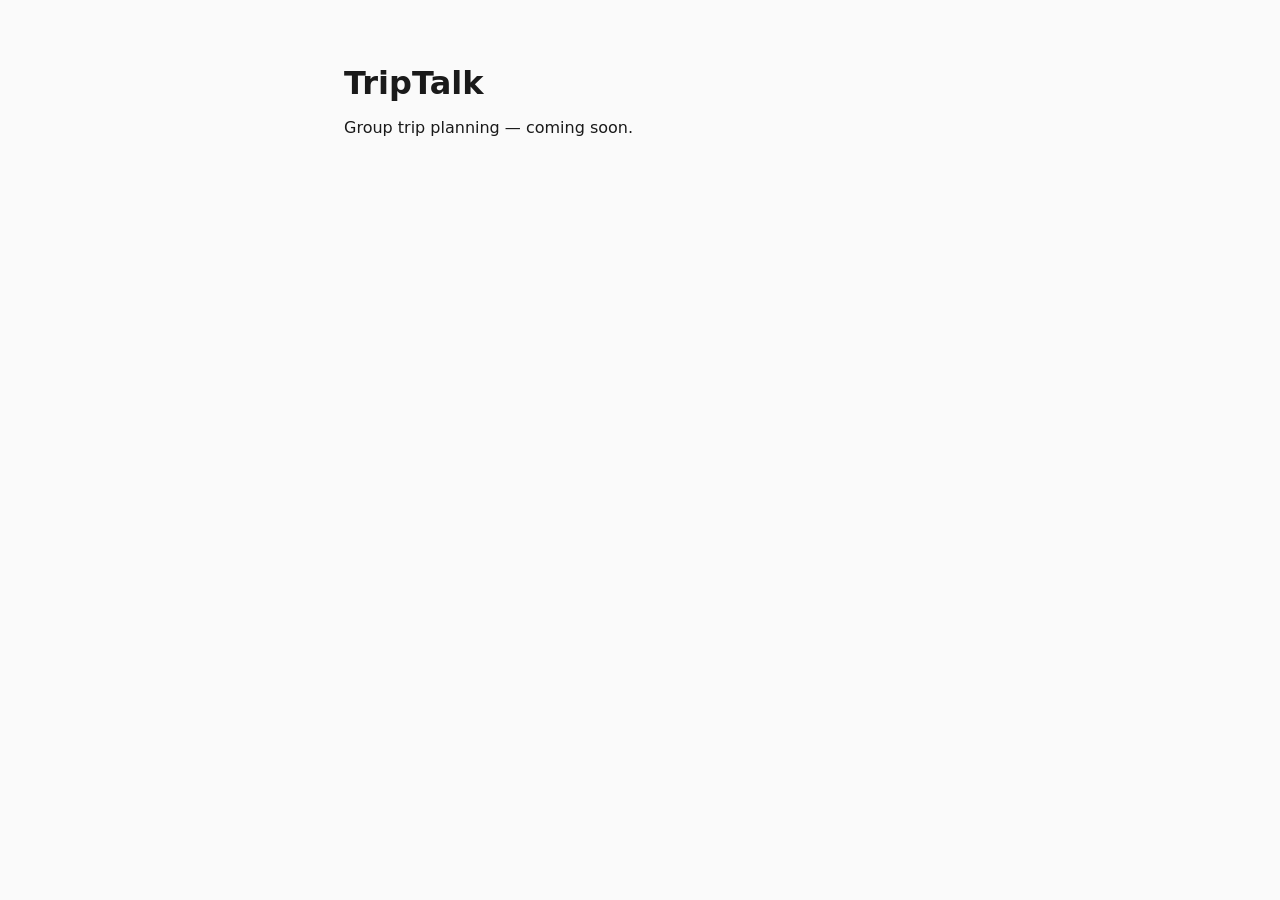
==== index.html @ caa61d8a "Initial scaffold: placeholder TripTalk page" ====
<!DOCTYPE html>
<html lang="en">
<head>
  <meta charset="UTF-8">
  <meta name="viewport" content="width=device-width, initial-scale=1.0">
  <title>TripTalk</title>
  <link rel="stylesheet" href="css/styles.css">
</head>
<body>
  <main>
    <h1>TripTalk</h1>
    <p>Group trip planning — coming soon.</p>
  </main>
</body>
</html>
---- css/styles.css ----
* {
  box-sizing: border-box;
}

body {
  margin: 0;
  font-family: system-ui, -apple-system, "Segoe UI", sans-serif;
  color: #1a1a1a;
  background: #fafafa;
}

main {
  max-width: 640px;
  margin: 4rem auto;
  padding: 0 1.5rem;
}

h1 {
  font-size: 2rem;
  margin-bottom: 0.25rem;
}
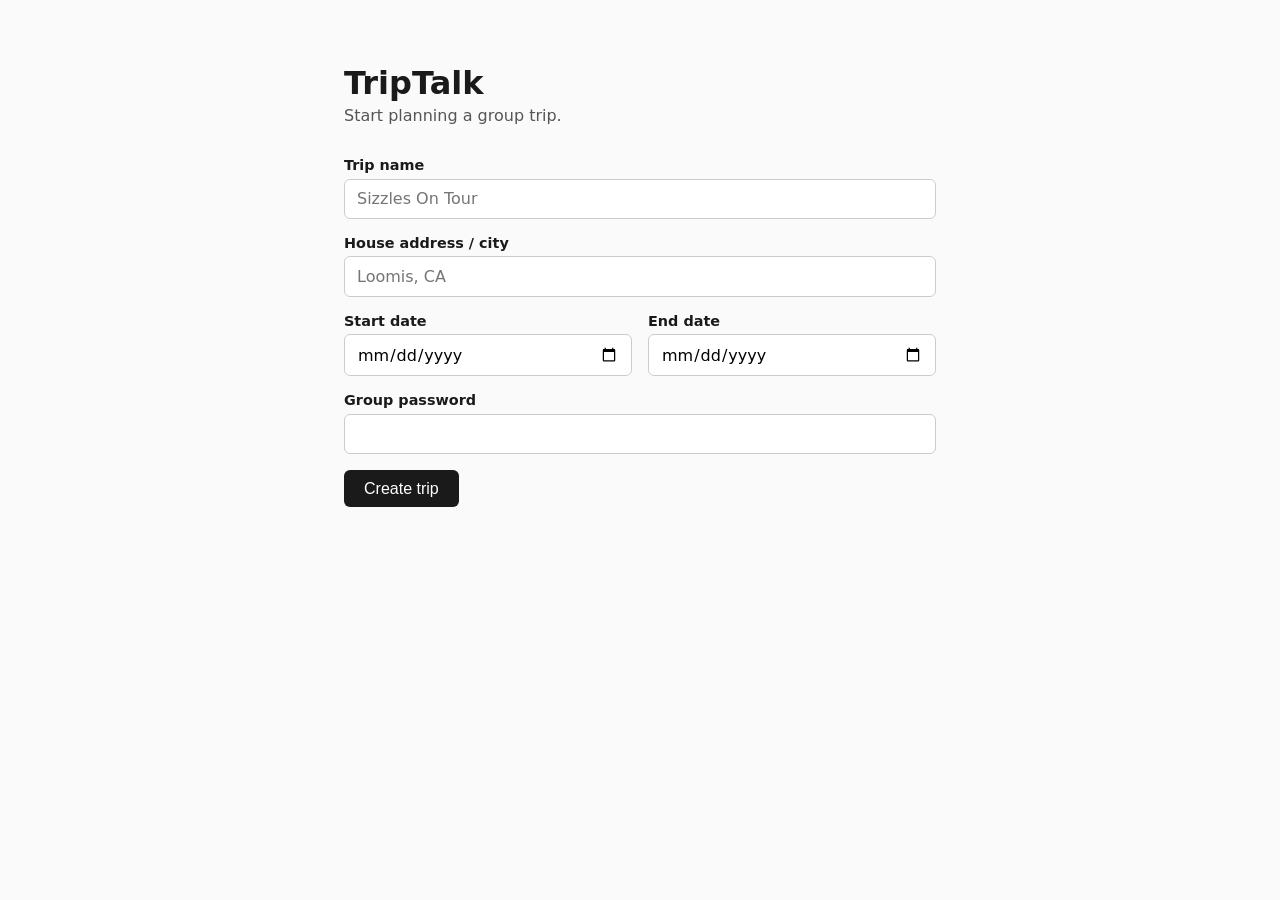
==== commit 31ac57c3: "Add password gate: create-trip flow, unlock flow, Supabase client" ====
--- a/index.html
+++ b/index.html
@@ -9,7 +9,37 @@
 <body>
   <main>
     <h1>TripTalk</h1>
-    <p>Group trip planning — coming soon.</p>
+    <p class="tagline">Start planning a group trip.</p>
+
+    <form id="create-trip-form">
+      <label>
+        Trip name
+        <input type="text" name="name" placeholder="Sizzles On Tour" required>
+      </label>
+      <label>
+        House address / city
+        <input type="text" name="address" placeholder="Loomis, CA" required>
+      </label>
+      <div class="row">
+        <label>
+          Start date
+          <input type="date" name="startDate" required>
+        </label>
+        <label>
+          End date
+          <input type="date" name="endDate" required>
+        </label>
+      </div>
+      <label>
+        Group password
+        <input type="password" name="password" required minlength="4">
+      </label>
+      <button type="submit">Create trip</button>
+    </form>
+
+    <p id="status" class="status"></p>
   </main>
+
+  <script type="module" src="js/index.js"></script>
 </body>
 </html>
--- a/css/styles.css
+++ b/css/styles.css
@@ -19,3 +19,67 @@
   font-size: 2rem;
   margin-bottom: 0.25rem;
 }
+
+.tagline {
+  color: #555;
+  margin-top: 0;
+}
+
+form {
+  display: flex;
+  flex-direction: column;
+  gap: 1rem;
+  margin-top: 2rem;
+}
+
+form label {
+  display: flex;
+  flex-direction: column;
+  gap: 0.35rem;
+  font-size: 0.9rem;
+  font-weight: 600;
+  flex: 1;
+}
+
+form .row {
+  display: flex;
+  gap: 1rem;
+}
+
+input {
+  font-size: 1rem;
+  padding: 0.6rem 0.75rem;
+  border: 1px solid #ccc;
+  border-radius: 6px;
+  font-family: inherit;
+}
+
+button {
+  align-self: flex-start;
+  font-size: 1rem;
+  padding: 0.6rem 1.25rem;
+  border: none;
+  border-radius: 6px;
+  background: #1a1a1a;
+  color: #fff;
+  cursor: pointer;
+}
+
+button:hover {
+  background: #333;
+}
+
+button:disabled {
+  background: #999;
+  cursor: not-allowed;
+}
+
+.status {
+  margin-top: 1rem;
+  font-size: 0.95rem;
+}
+
+.status a {
+  color: #1a1a1a;
+  word-break: break-all;
+}
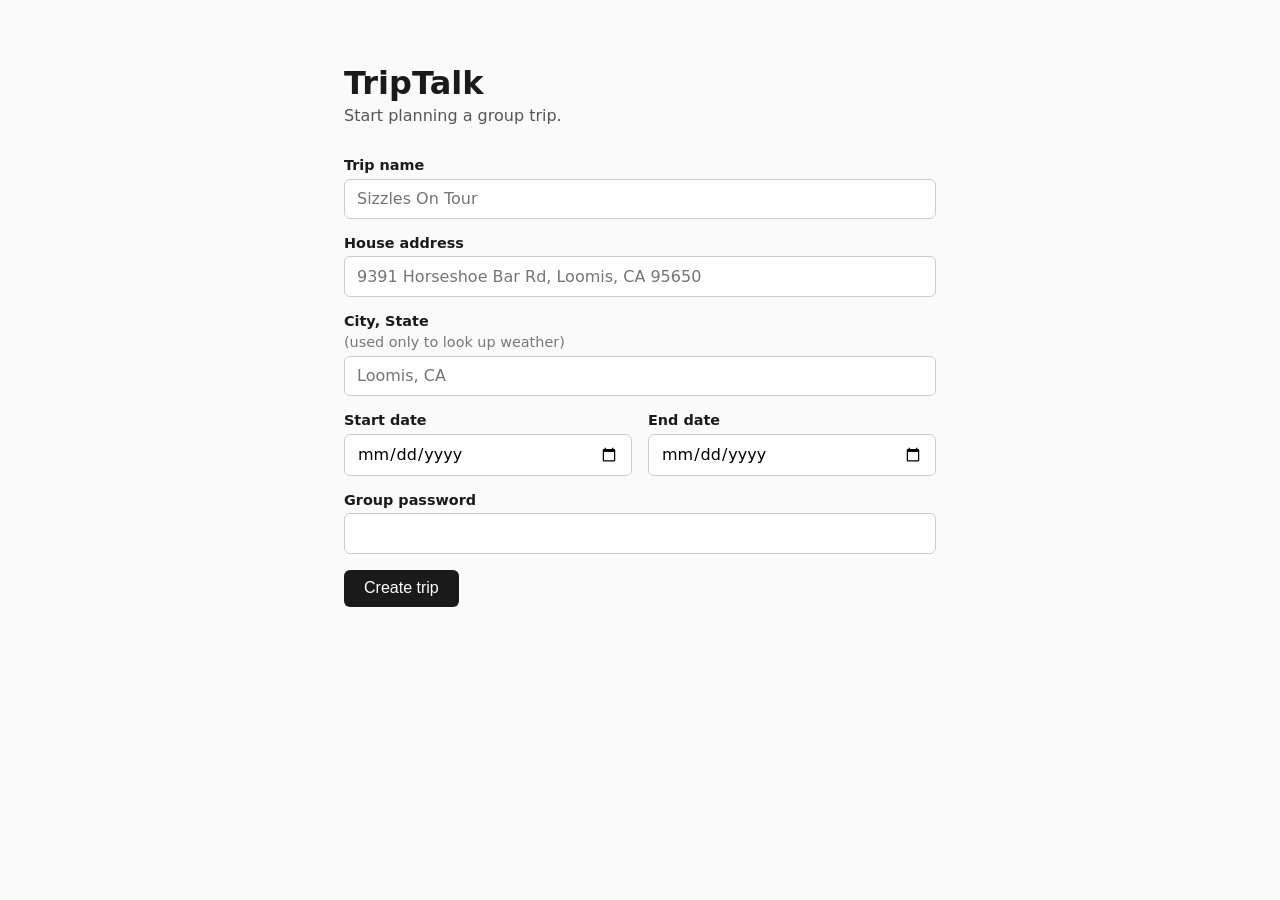
==== commit 628b6558: "Split address into display field + dedicated City/State field for weather Removes the regex-based ci" ====
--- a/index.html
+++ b/index.html
@@ -17,8 +17,12 @@
         <input type="text" name="name" placeholder="Sizzles On Tour" required>
       </label>
       <label>
-        House address / city
-        <input type="text" name="address" placeholder="Loomis, CA" required>
+        House address
+        <input type="text" name="address" placeholder="9391 Horseshoe Bar Rd, Loomis, CA 95650" required>
+      </label>
+      <label>
+        City, State <span class="hint">(used only to look up weather)</span>
+        <input type="text" name="cityState" placeholder="Loomis, CA" required>
       </label>
       <div class="row">
         <label>
--- a/css/styles.css
+++ b/css/styles.css
@@ -39,6 +39,11 @@
   font-size: 0.9rem;
   font-weight: 600;
   flex: 1;
+}
+
+.hint {
+  font-weight: 400;
+  color: #777;
 }
 
 form .row {
@@ -83,3 +88,32 @@
   color: #1a1a1a;
   word-break: break-all;
 }
+
+#weather {
+  display: flex;
+  flex-wrap: wrap;
+  gap: 0.75rem;
+  margin-top: 1.5rem;
+}
+
+.weather-day {
+  display: flex;
+  flex-direction: column;
+  align-items: center;
+  gap: 0.15rem;
+  background: #fff;
+  border: 1px solid #eee;
+  border-radius: 8px;
+  padding: 0.6rem 0.9rem;
+  font-size: 0.9rem;
+}
+
+.weather-date {
+  font-weight: 600;
+  font-size: 0.8rem;
+  color: #555;
+}
+
+.weather-icon {
+  font-size: 1.5rem;
+}
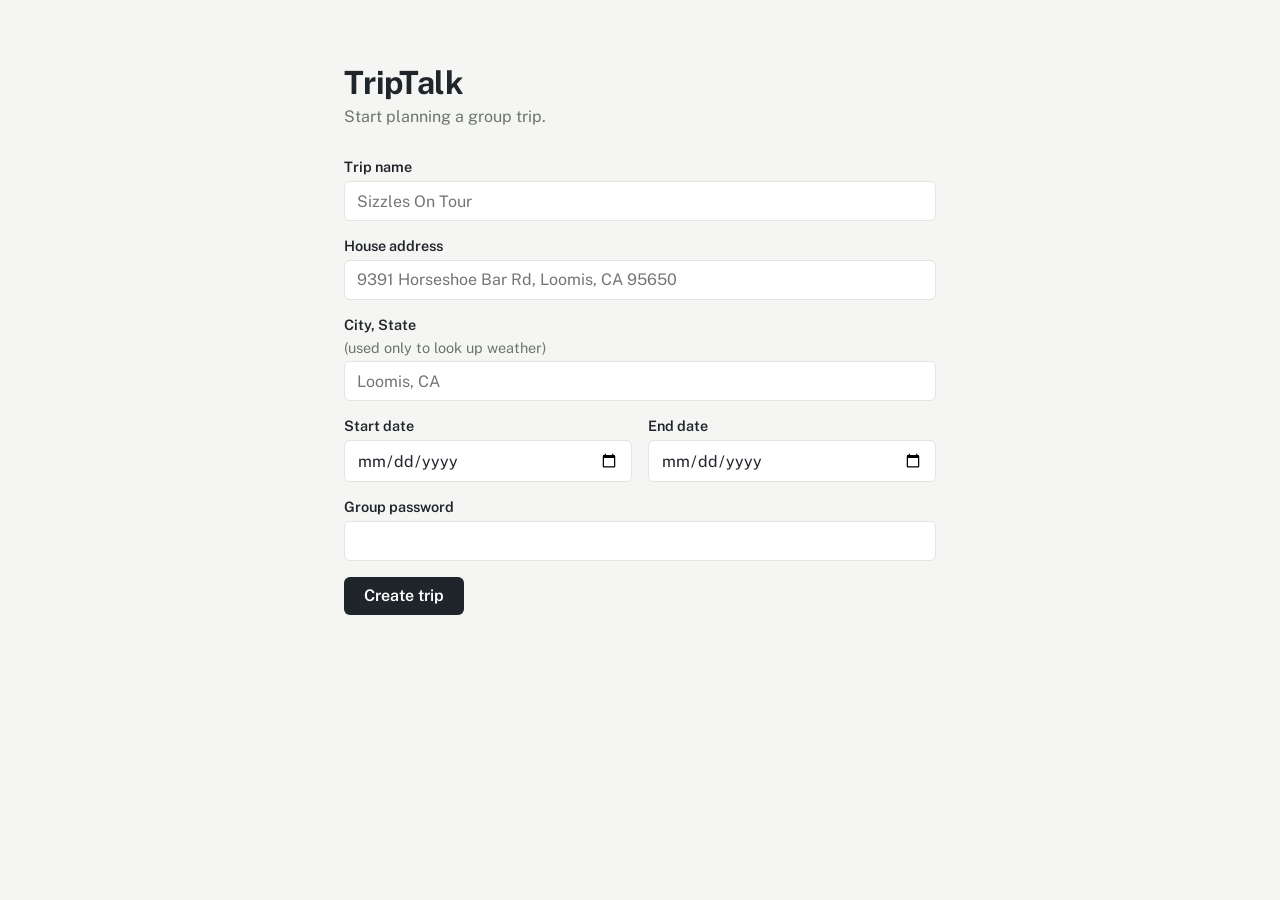
==== commit 8a2f27d9: "Apply Clean & Minimal visual style: Public Sans, sage palette, hairline dividers" ====
--- a/index.html
+++ b/index.html
@@ -4,6 +4,9 @@
   <meta charset="UTF-8">
   <meta name="viewport" content="width=device-width, initial-scale=1.0">
   <title>TripTalk</title>
+  <link rel="preconnect" href="https://fonts.googleapis.com">
+  <link rel="preconnect" href="https://fonts.gstatic.com" crossorigin>
+  <link href="https://fonts.googleapis.com/css2?family=Public+Sans:wght@400;500;600;700&display=swap" rel="stylesheet">
   <link rel="stylesheet" href="css/styles.css">
 </head>
 <body>
--- a/css/styles.css
+++ b/css/styles.css
@@ -1,12 +1,21 @@
+:root {
+  --bg: #f5f6f3;
+  --surface: #ffffff;
+  --ink: #20242b;
+  --muted: #6b7570;
+  --line: #e3e5e0;
+  --accent: #3f6b67;
+}
+
 * {
   box-sizing: border-box;
 }
 
 body {
   margin: 0;
-  font-family: system-ui, -apple-system, "Segoe UI", sans-serif;
-  color: #1a1a1a;
-  background: #fafafa;
+  font-family: "Public Sans", system-ui, -apple-system, sans-serif;
+  color: var(--ink);
+  background: var(--bg);
 }
 
 main {
@@ -15,14 +24,47 @@
   padding: 0 1.5rem;
 }
 
+.kicker {
+  font-size: 0.68rem;
+  font-weight: 600;
+  letter-spacing: 0.12em;
+  text-transform: uppercase;
+  color: var(--muted);
+  margin: 0 0 0.6rem;
+}
+
 h1 {
   font-size: 2rem;
-  margin-bottom: 0.25rem;
+  font-weight: 700;
+  letter-spacing: -0.02em;
+  margin: 0 0 0.4rem;
 }
 
 .tagline {
-  color: #555;
+  color: var(--muted);
   margin-top: 0;
+}
+
+.trip-meta {
+  margin: 0;
+  color: var(--muted);
+  font-size: 0.95rem;
+  line-height: 1.7;
+}
+
+.divider {
+  border: none;
+  border-top: 1px solid var(--line);
+  margin: 1.75rem 0;
+}
+
+.section-label {
+  font-size: 0.72rem;
+  font-weight: 600;
+  letter-spacing: 0.09em;
+  text-transform: uppercase;
+  color: var(--accent);
+  margin: 0 0 0.9rem;
 }
 
 form {
@@ -41,79 +83,92 @@
   flex: 1;
 }
 
-.hint {
-  font-weight: 400;
-  color: #777;
-}
-
 form .row {
   display: flex;
   gap: 1rem;
 }
 
+.hint {
+  font-weight: 400;
+  color: var(--muted);
+}
+
 input {
   font-size: 1rem;
   padding: 0.6rem 0.75rem;
-  border: 1px solid #ccc;
+  border: 1px solid var(--line);
   border-radius: 6px;
   font-family: inherit;
+  background: var(--surface);
+  color: var(--ink);
+}
+
+input:focus {
+  outline: 2px solid var(--accent);
+  outline-offset: 1px;
 }
 
 button {
   align-self: flex-start;
   font-size: 1rem;
+  font-weight: 600;
   padding: 0.6rem 1.25rem;
   border: none;
   border-radius: 6px;
-  background: #1a1a1a;
-  color: #fff;
+  background: var(--ink);
+  color: var(--surface);
   cursor: pointer;
+  font-family: inherit;
 }
 
 button:hover {
-  background: #333;
+  background: var(--accent);
 }
 
 button:disabled {
-  background: #999;
+  background: var(--muted);
   cursor: not-allowed;
 }
 
 .status {
   margin-top: 1rem;
   font-size: 0.95rem;
+  color: var(--muted);
 }
 
 .status a {
-  color: #1a1a1a;
+  color: var(--ink);
   word-break: break-all;
 }
 
 #weather {
-  display: flex;
-  flex-wrap: wrap;
-  gap: 0.75rem;
-  margin-top: 1.5rem;
+  display: grid;
+  grid-template-columns: repeat(auto-fit, minmax(80px, 1fr));
+  gap: 0.7rem;
 }
 
 .weather-day {
   display: flex;
   flex-direction: column;
   align-items: center;
-  gap: 0.15rem;
-  background: #fff;
-  border: 1px solid #eee;
-  border-radius: 8px;
-  padding: 0.6rem 0.9rem;
-  font-size: 0.9rem;
+  gap: 0.35rem;
+  background: var(--surface);
+  border: 1px solid var(--line);
+  border-radius: 6px;
+  padding: 0.8rem 0.5rem;
+  font-size: 0.85rem;
 }
 
 .weather-date {
   font-weight: 600;
-  font-size: 0.8rem;
-  color: #555;
+  font-size: 0.72rem;
+  color: var(--muted);
 }
 
 .weather-icon {
-  font-size: 1.5rem;
+  font-size: 1.3rem;
 }
+
+.weather-temps {
+  font-variant-numeric: tabular-nums;
+}
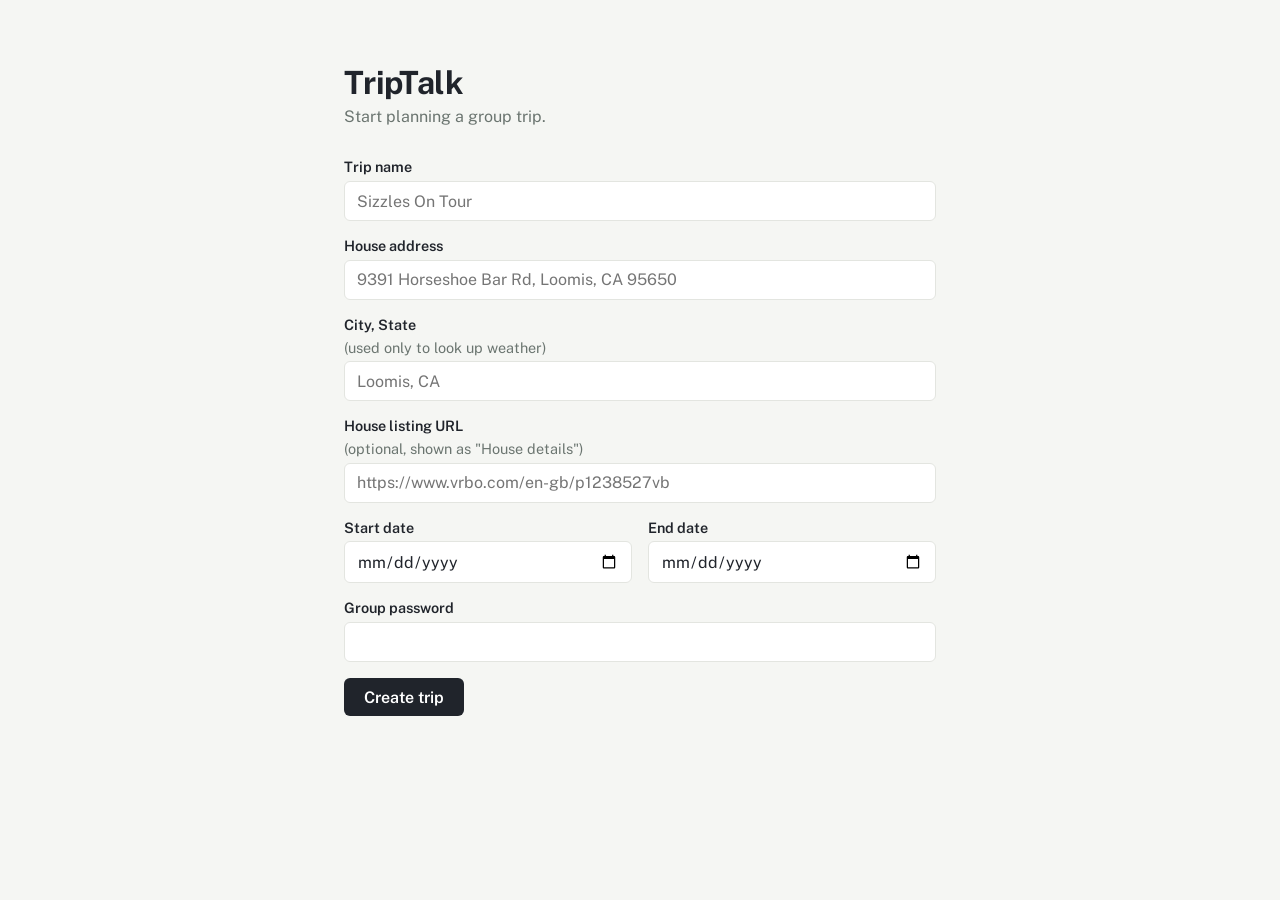
==== commit 5966e60c: "Add optional house listing URL, shown as a clickable 'House details' link" ====
--- a/index.html
+++ b/index.html
@@ -27,6 +27,10 @@
         City, State <span class="hint">(used only to look up weather)</span>
         <input type="text" name="cityState" placeholder="Loomis, CA" required>
       </label>
+      <label>
+        House listing URL <span class="hint">(optional, shown as "House details")</span>
+        <input type="url" name="houseUrl" placeholder="https://www.vrbo.com/en-gb/p1238527vb">
+      </label>
       <div class="row">
         <label>
           Start date
--- a/css/styles.css
+++ b/css/styles.css
@@ -50,6 +50,19 @@
   color: var(--muted);
   font-size: 0.95rem;
   line-height: 1.7;
+}
+
+.house-link {
+  display: inline-block;
+  margin-top: 0.6rem;
+  color: var(--accent);
+  font-size: 0.9rem;
+  font-weight: 600;
+  text-decoration: none;
+}
+
+.house-link:hover {
+  text-decoration: underline;
 }
 
 .divider {
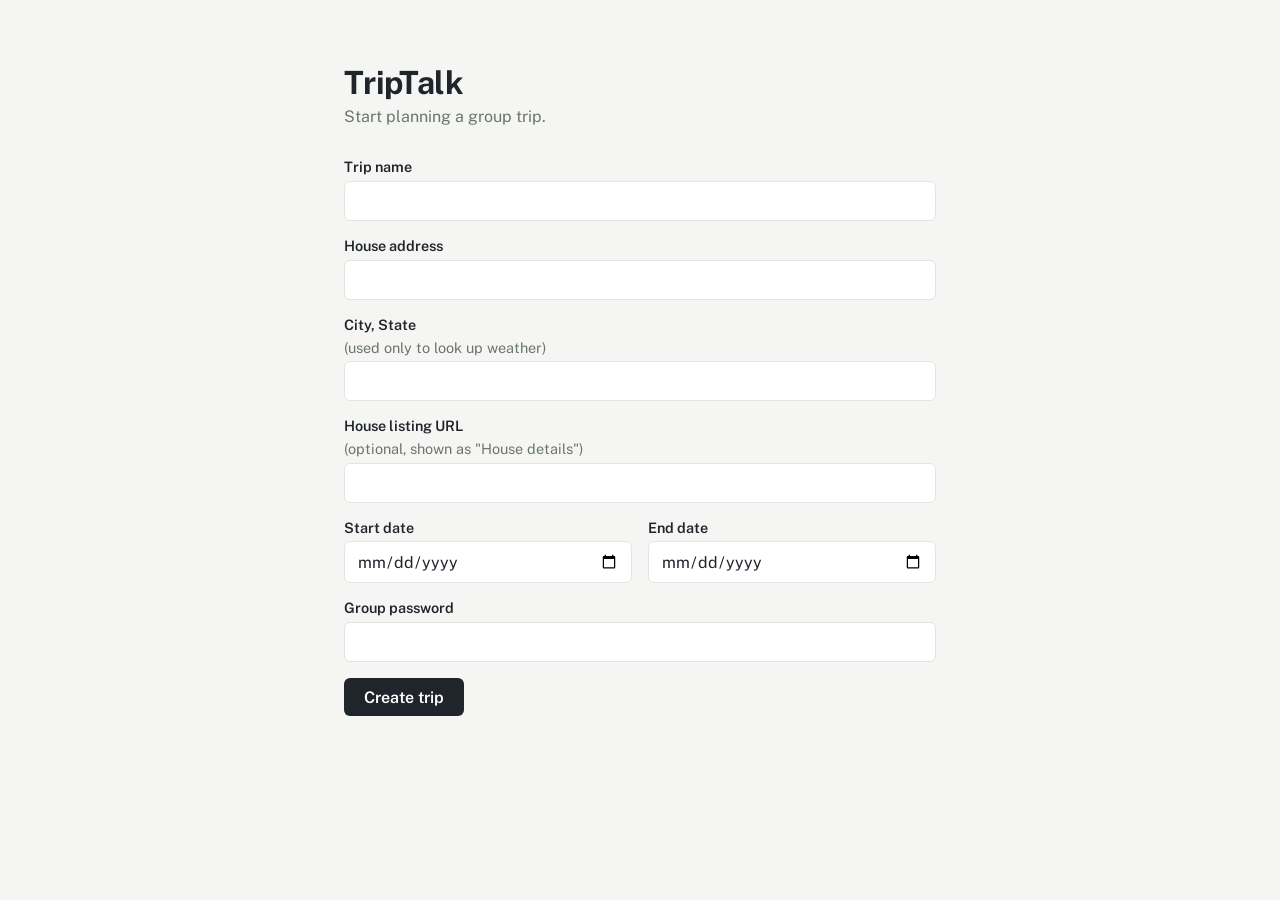
==== commit 7d95414d: "Remove placeholder example text from create-trip form fields" ====
--- a/index.html
+++ b/index.html
@@ -17,19 +17,19 @@
     <form id="create-trip-form">
       <label>
         Trip name
-        <input type="text" name="name" placeholder="Sizzles On Tour" required>
+        <input type="text" name="name" required>
       </label>
       <label>
         House address
-        <input type="text" name="address" placeholder="9391 Horseshoe Bar Rd, Loomis, CA 95650" required>
+        <input type="text" name="address" required>
       </label>
       <label>
         City, State <span class="hint">(used only to look up weather)</span>
-        <input type="text" name="cityState" placeholder="Loomis, CA" required>
+        <input type="text" name="cityState" required>
       </label>
       <label>
         House listing URL <span class="hint">(optional, shown as "House details")</span>
-        <input type="url" name="houseUrl" placeholder="https://www.vrbo.com/en-gb/p1238527vb">
+        <input type="url" name="houseUrl">
       </label>
       <div class="row">
         <label>
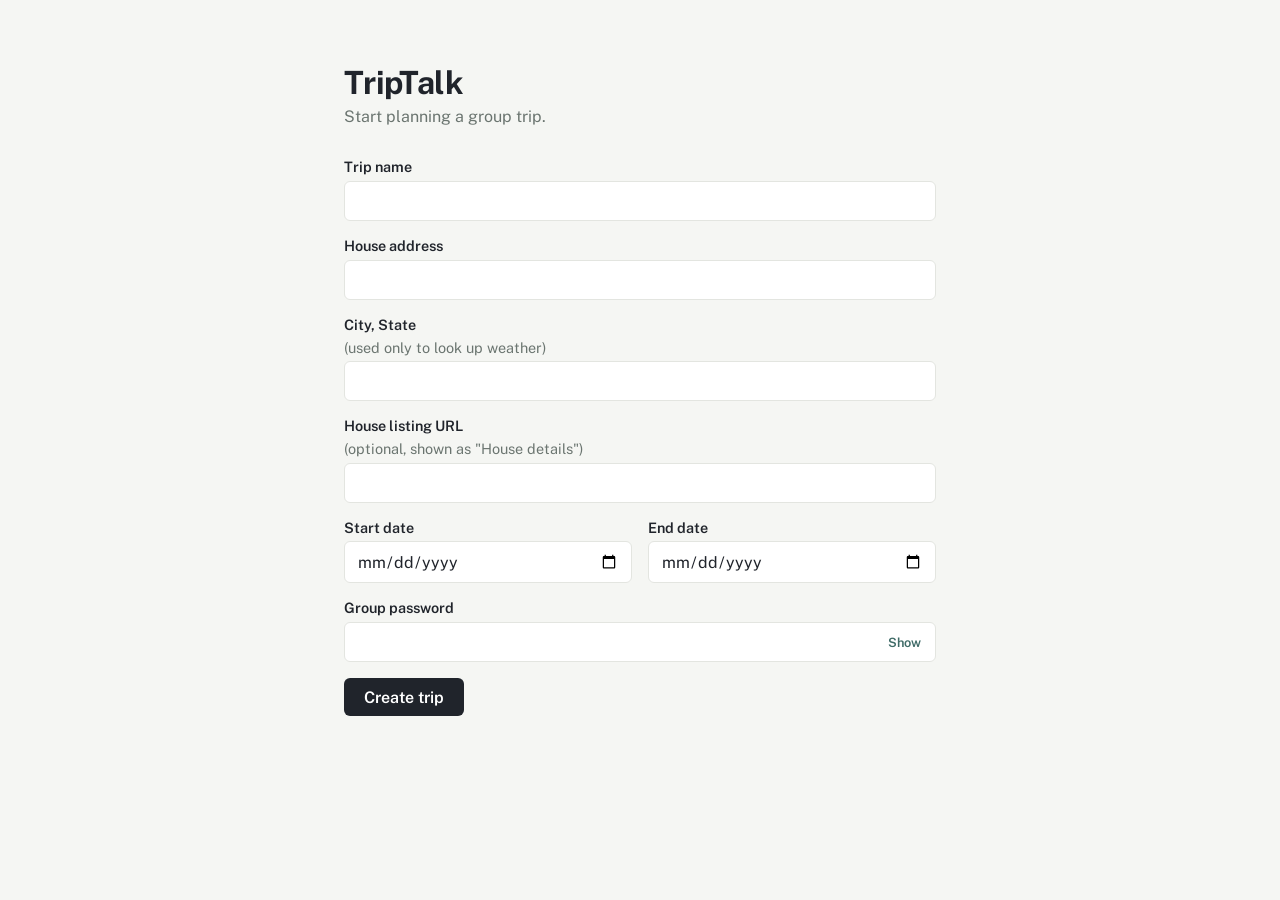
==== commit 61b0f608: "Add show/hide toggle to password fields" ====
--- a/index.html
+++ b/index.html
@@ -43,7 +43,10 @@
       </div>
       <label>
         Group password
-        <input type="password" name="password" required minlength="4">
+        <div class="password-field">
+          <input type="password" name="password" required minlength="4">
+          <button type="button" class="toggle-password">Show</button>
+        </div>
       </label>
       <button type="submit">Create trip</button>
     </form>
--- a/css/styles.css
+++ b/css/styles.css
@@ -143,6 +143,34 @@
   cursor: not-allowed;
 }
 
+.password-field {
+  position: relative;
+  display: flex;
+}
+
+.password-field input {
+  flex: 1;
+  padding-right: 3.75rem;
+}
+
+.password-field .toggle-password {
+  position: absolute;
+  top: 50%;
+  right: 0.35rem;
+  transform: translateY(-50%);
+  align-self: auto;
+  background: transparent;
+  color: var(--accent);
+  border: none;
+  font-size: 0.8rem;
+  font-weight: 600;
+  padding: 0.3rem 0.6rem;
+}
+
+.password-field .toggle-password:hover {
+  background: var(--bg);
+}
+
 .status {
   margin-top: 1rem;
   font-size: 0.95rem;
@@ -185,3 +213,216 @@
 .weather-temps {
   font-variant-numeric: tabular-nums;
 }
+
+.day-cards {
+  display: flex;
+  flex-direction: column;
+  gap: 1rem;
+}
+
+.day-card {
+  background: var(--surface);
+  border: 1px solid var(--line);
+  border-radius: 8px;
+  padding: 1.1rem 1.2rem;
+}
+
+.day-heading {
+  font-weight: 700;
+  font-size: 1rem;
+  margin: 0 0 0.9rem;
+}
+
+.day-note {
+  font-weight: 400;
+  color: var(--muted);
+  font-size: 0.82rem;
+}
+
+.meal-row {
+  display: flex;
+  align-items: center;
+  justify-content: space-between;
+  gap: 0.75rem;
+}
+
+.meal-row + .meal-row {
+  margin-top: 0.55rem;
+  padding-top: 0.55rem;
+  border-top: 1px solid var(--line);
+}
+
+.meal-row h4 {
+  font-size: 0.9rem;
+  font-weight: 600;
+  margin: 0;
+  flex-shrink: 0;
+}
+
+.filled-name {
+  display: inline-flex;
+  align-items: center;
+  gap: 0.1rem;
+  font-size: 0.88rem;
+  color: var(--ink);
+}
+
+.filled-name button {
+  all: unset;
+  cursor: pointer;
+  color: var(--muted);
+  font-size: 0.9rem;
+  line-height: 1;
+  padding: 0.1rem 0.3rem;
+}
+
+.filled-name button:hover {
+  color: #b3413a;
+}
+
+.who {
+  color: var(--muted);
+  font-size: 0.82rem;
+}
+
+.add-name-form {
+  display: flex;
+  gap: 0.35rem;
+  flex-wrap: wrap;
+  justify-content: flex-end;
+}
+
+.add-name-form input[name="dish"] {
+  width: 190px;
+}
+
+.add-name-form input[name="personName"] {
+  width: 100px;
+}
+
+.add-name-form input {
+  font-size: 0.85rem;
+  padding: 0.3rem 0.55rem;
+  border: 1px solid var(--line);
+  border-radius: 6px;
+  font-family: inherit;
+  background: var(--surface);
+  color: var(--ink);
+}
+
+.add-name-form input:focus {
+  outline: 2px solid var(--accent);
+  outline-offset: 1px;
+}
+
+.add-name-form button {
+  font-size: 0.8rem;
+  font-weight: 600;
+  padding: 0.3rem 0.65rem;
+  border: none;
+  border-radius: 6px;
+  background: var(--ink);
+  color: var(--surface);
+  cursor: pointer;
+  font-family: inherit;
+}
+
+.add-name-form button:hover {
+  background: var(--accent);
+}
+
+.extras {
+  display: grid;
+  grid-template-columns: repeat(3, 1fr);
+  gap: 1rem;
+}
+
+@media (max-width: 560px) {
+  .extras {
+    grid-template-columns: 1fr;
+  }
+}
+
+.extra-block {
+  background: var(--surface);
+  border: 1px solid var(--line);
+  border-radius: 8px;
+  padding: 1rem 1.1rem;
+}
+
+.extra-block h4 {
+  font-size: 0.85rem;
+  font-weight: 600;
+  margin: 0 0 0.5rem;
+}
+
+.signup-row {
+  display: flex;
+  justify-content: space-between;
+  align-items: center;
+  gap: 0.5rem;
+  padding: 0.35rem 0;
+  font-size: 0.88rem;
+}
+
+.delete-signup {
+  all: unset;
+  cursor: pointer;
+  color: var(--muted);
+  font-size: 1rem;
+  line-height: 1;
+  padding: 0.15rem 0.4rem;
+  border-radius: 4px;
+}
+
+.delete-signup:hover {
+  color: #b3413a;
+  background: #fbeceb;
+}
+
+.empty {
+  color: var(--muted);
+  font-size: 0.85rem;
+  font-style: italic;
+  margin: 0.3rem 0;
+}
+
+.add-signup-form {
+  display: flex;
+  gap: 0.5rem;
+  margin-top: 0.6rem;
+  flex-wrap: wrap;
+}
+
+.add-signup-form input {
+  font-size: 0.88rem;
+  padding: 0.45rem 0.6rem;
+  border: 1px solid var(--line);
+  border-radius: 6px;
+  font-family: inherit;
+  background: var(--surface);
+  color: var(--ink);
+  flex: 1;
+  min-width: 100px;
+}
+
+.add-signup-form input:focus {
+  outline: 2px solid var(--accent);
+  outline-offset: 1px;
+}
+
+.add-signup-form button {
+  font-size: 0.85rem;
+  font-weight: 600;
+  padding: 0.45rem 0.9rem;
+  border: none;
+  border-radius: 6px;
+  background: var(--ink);
+  color: var(--surface);
+  cursor: pointer;
+  font-family: inherit;
+}
+
+.add-signup-form button:hover {
+  background: var(--accent);
+}
